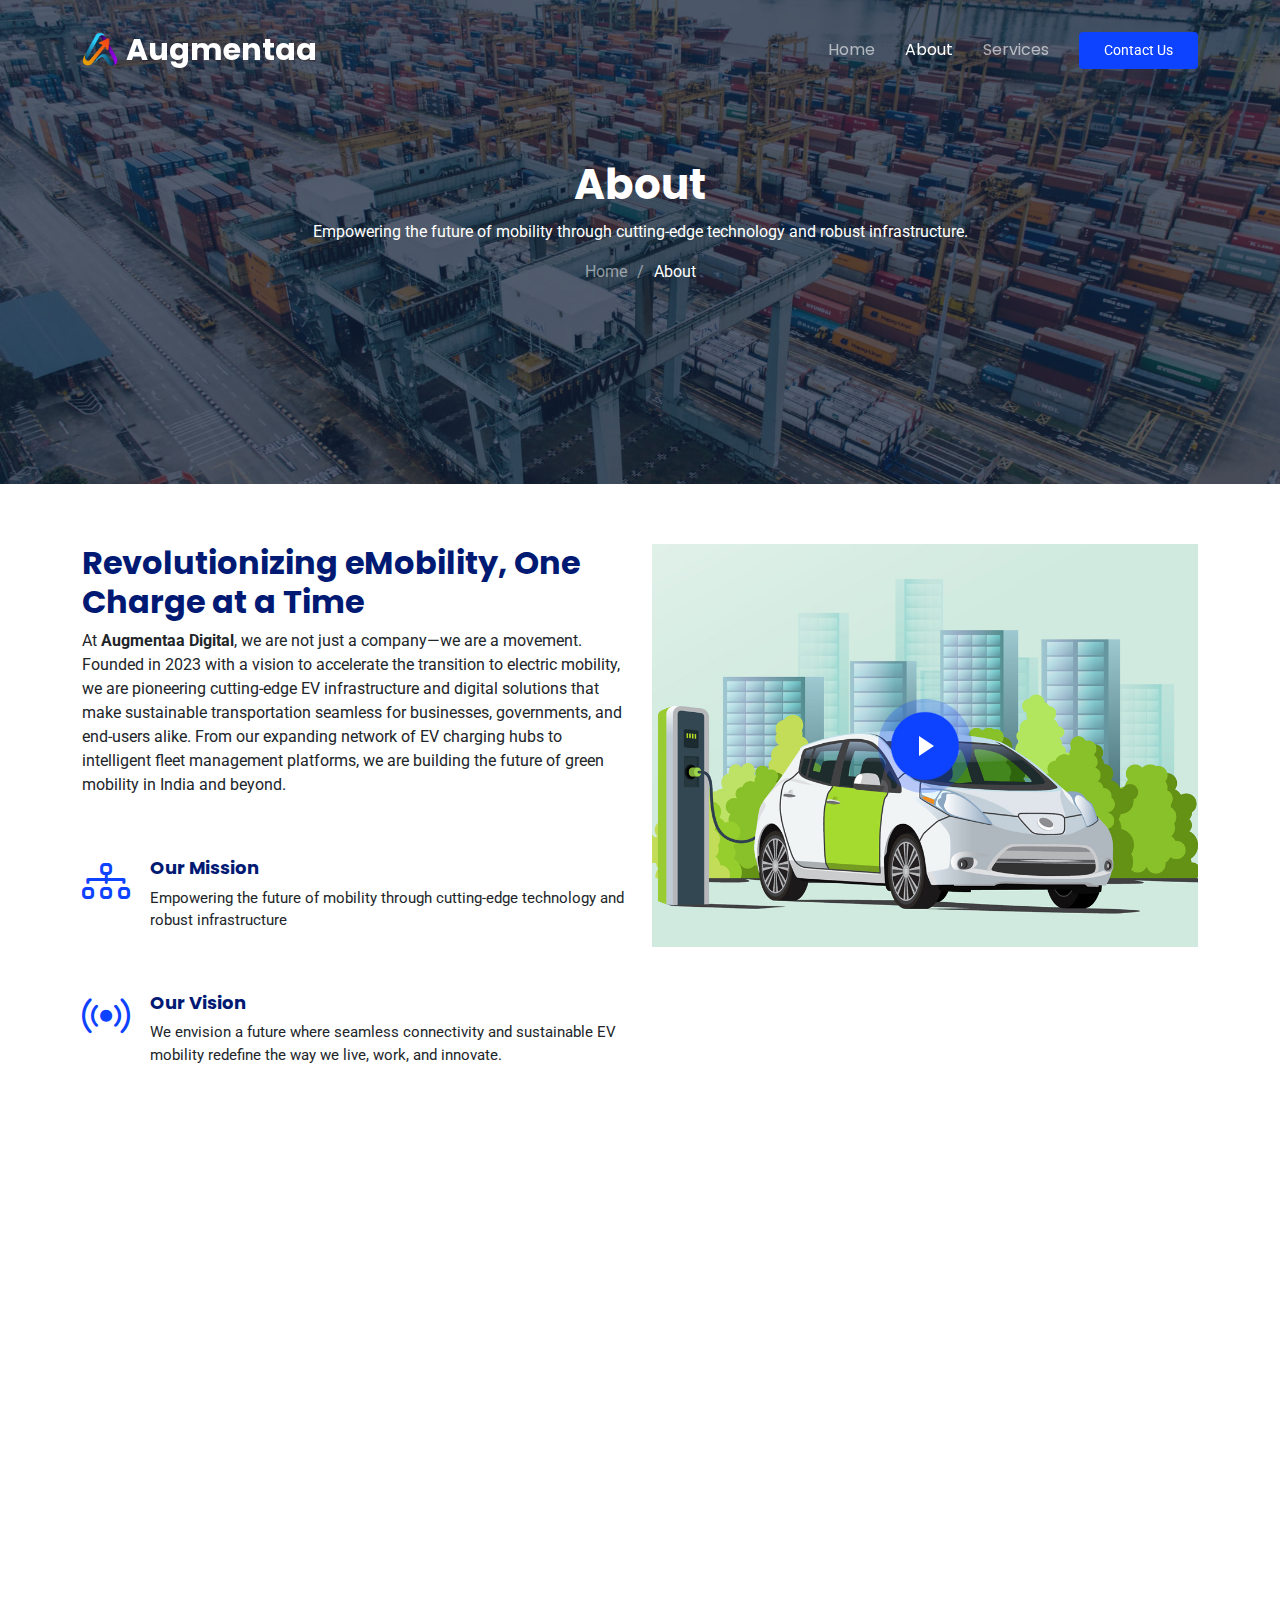
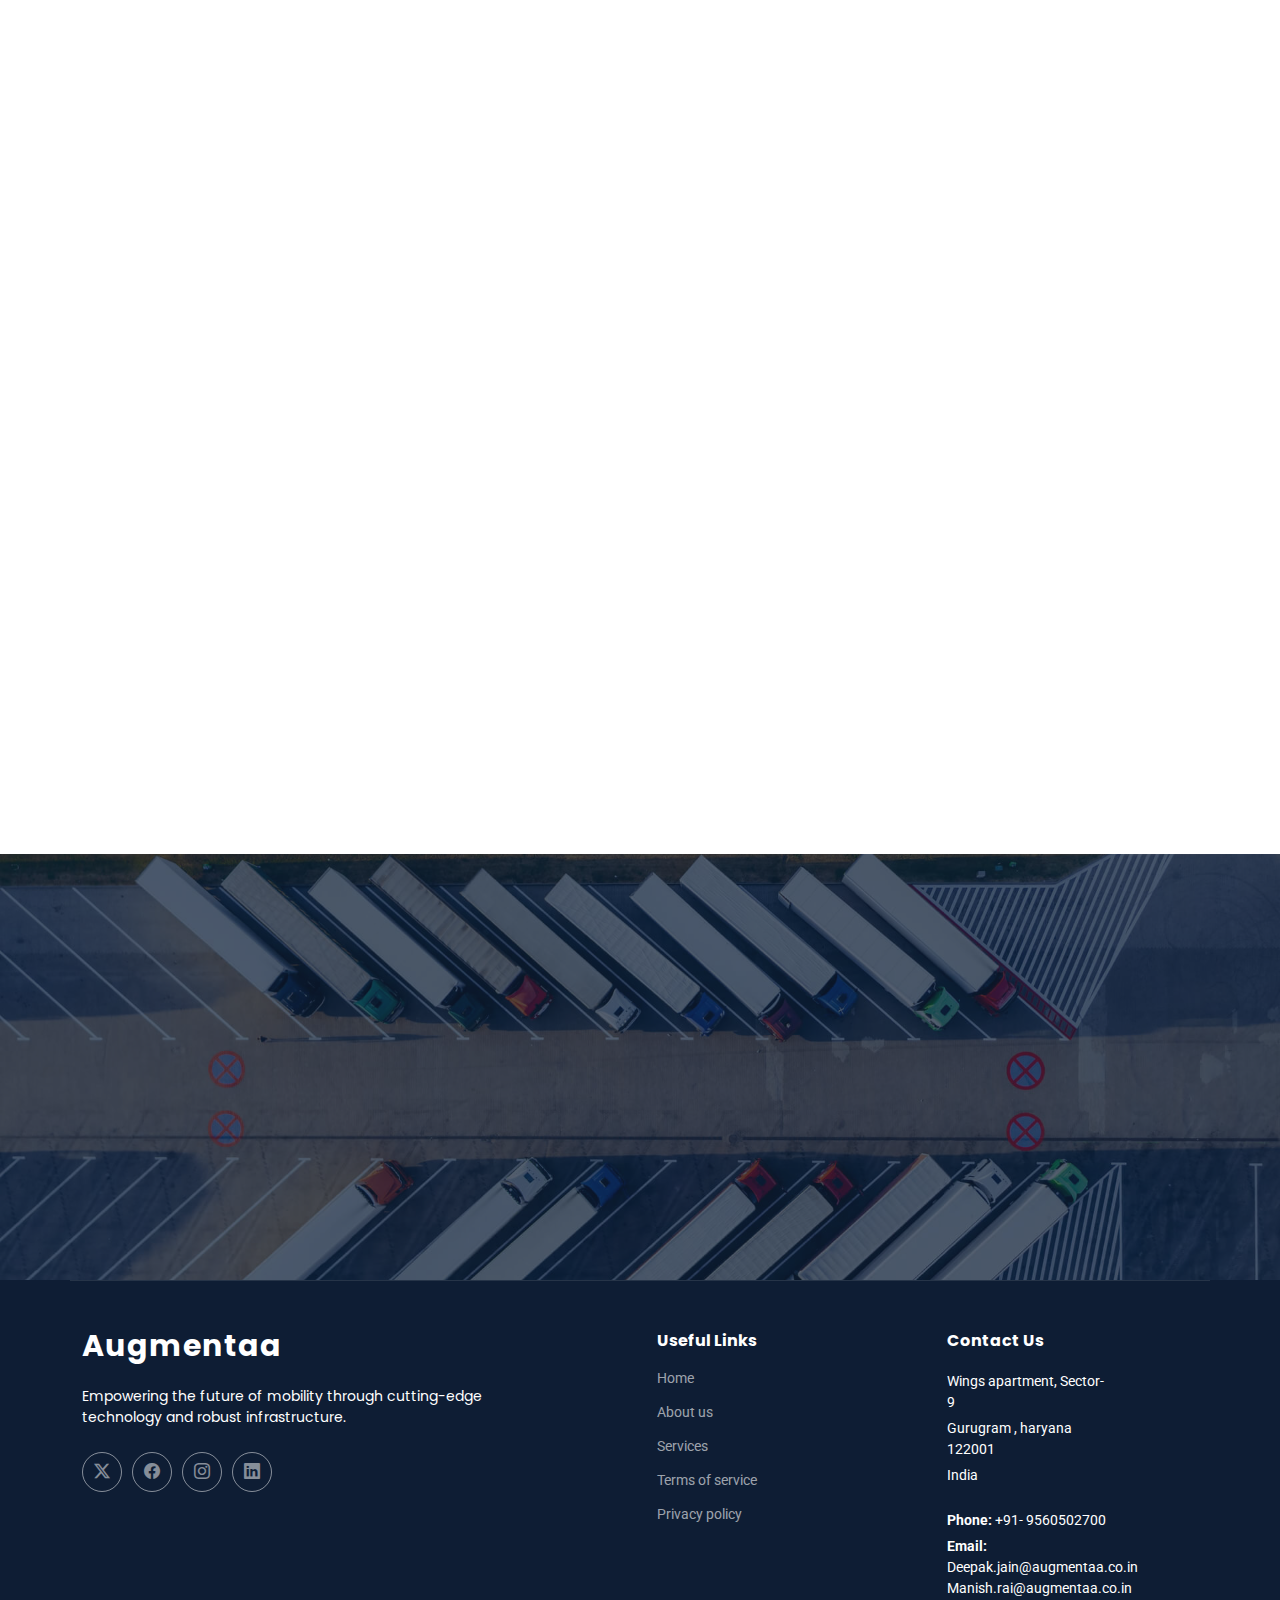
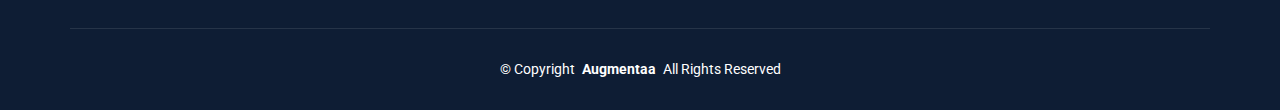
==== about.html @ 50c9d654 "Initial commit" ====
<!DOCTYPE html>
<html lang="en">

<head>
  <meta charset="utf-8">
  <meta content="width=device-width, initial-scale=1.0" name="viewport">
  <title>About - Augmentaa </title>
  <meta name="description" content="">
  <meta name="keywords" content="">

  <!-- Favicons -->
  <link href="assets/img/favicon.png" rel="icon">
  <link href="assets/img/apple-touch-icon.png" rel="apple-touch-icon">

  <!-- Fonts -->
  <link href="https://fonts.googleapis.com" rel="preconnect">
  <link href="https://fonts.gstatic.com" rel="preconnect" crossorigin>
  <link href="https://fonts.googleapis.com/css2?family=Roboto:ital,wght@0,100;0,300;0,400;0,500;0,700;0,900;1,100;1,300;1,400;1,500;1,700;1,900&family=Poppins:ital,wght@0,100;0,200;0,300;0,400;0,500;0,600;0,700;0,800;0,900;1,100;1,200;1,300;1,400;1,500;1,600;1,700;1,800;1,900&display=swap" rel="stylesheet">

  <!-- Vendor CSS Files -->
  <link href="assets/vendor/bootstrap/css/bootstrap.min.css" rel="stylesheet">
  <link href="assets/vendor/bootstrap-icons/bootstrap-icons.css" rel="stylesheet">
  <link href="assets/vendor/aos/aos.css" rel="stylesheet">
  <link href="assets/vendor/fontawesome-free/css/all.min.css" rel="stylesheet">
  <link href="assets/vendor/glightbox/css/glightbox.min.css" rel="stylesheet">
  <link href="assets/vendor/swiper/swiper-bundle.min.css" rel="stylesheet">

  <!-- Main CSS File -->
  <link href="assets/css/main.css" rel="stylesheet">
</head>

<body class="about-page">

  <header id="header" class="header d-flex align-items-center fixed-top">
    <div class="container-fluid container-xl position-relative d-flex align-items-center">

      <a href="index.html" class="logo d-flex align-items-center me-auto">
        <img src="assets/img/logo.png" alt="">
        <h1 class="sitename">Augmentaa</h1>
      </a>

      <nav id="navmenu" class="navmenu">
        <ul>
          <li><a href="index.html" >Home<br></a></li>
          <li><a href="about.html"class="active">About</a></li>
          <li><a href="services.html">Services</a></li>

        </ul>
        <i class="mobile-nav-toggle d-xl-none bi bi-list"></i>
      </nav>

      <a class="btn-getstarted" href="contact.html">Contact Us</a>

    </div>
  </header>

  <main class="main">

    <!-- Page Title -->
    <div class="page-title dark-background" data-aos="fade" style="background-image: url(assets/img/page-title-bg.jpg);">
      <div class="container position-relative">
        <h1>About</h1>
        <p>Empowering the future of mobility through cutting-edge technology and robust infrastructure.</p>
        <nav class="breadcrumbs">
          <ol>
            <li><a href="index.html">Home</a></li>
            <li class="current">About</li>
          </ol>
        </nav>
      </div>
    </div><!-- End Page Title -->

    <!-- About Section -->
    <section id="about" class="about section">

      <div class="container">

        <div class="row gy-4">

          <div class="col-lg-6 position-relative align-self-start order-lg-last order-first" data-aos="fade-up" data-aos-delay="200">
            <img src="assets/img/52.jpg" class="img-fluid" alt="">
            <a href="https://youtube.com/embed/xoMpGy_4FbI?si=5TFP5IBlbezK6cWa" class="glightbox pulsating-play-btn"></a>
          </div>

          <div class="col-lg-6 content order-last  order-lg-first" data-aos="fade-up" data-aos-delay="100">
            <h3>Revolutionizing eMobility, One Charge at a Time</h3>
            <p>
              At <b>Augmentaa Digital</b>, we are not just a company—we are a movement. Founded in 2023 with a vision to accelerate the transition to electric mobility, we are pioneering cutting-edge EV infrastructure and digital solutions that make sustainable transportation seamless for businesses, governments, and end-users alike.

From our expanding network of EV charging hubs to intelligent fleet management platforms, we are building the future of green mobility in India and beyond.
            </p>
            <ul>
              <li>
                <i class="bi bi-diagram-3"></i>
                <div>
                  <h5>Our Mission</h5>
                  <p>Empowering the future of mobility through cutting-edge technology and robust infrastructure</p>
                </div>
              </li>

              <li>
                <i class="bi bi-broadcast"></i>
                <div>
                  <h5>Our Vision</h5>
                  <p>We envision a future where seamless connectivity and sustainable EV mobility redefine the way we live, work, and innovate.                  </p>
                </div>
              </li>
            </ul>
          </div>

        </div>

      </div>

    </section><!-- /About Section -->

    <!-- Stats Section -->
    <section id="stats" class="stats section">

      <div class="container" data-aos="fade-up" data-aos-delay="100">

        <div class="row gy-4">

          <div class="col-lg-3 col-md-6">
            <div class="stats-item text-center w-100 h-100">
              <span data-purecounter-start="0" data-purecounter-end="232" data-purecounter-duration="1" class="purecounter"></span>
              <p>Locations targeted</p>
            </div>
          </div><!-- End Stats Item -->

          <div class="col-lg-3 col-md-6">
            <div class="stats-item text-center w-100 h-100">
              <span data-purecounter-start="0" data-purecounter-end="521" data-purecounter-duration="1" class="purecounter"></span>
              <p>Vehicles under us</p>
            </div>
          </div><!-- End Stats Item -->

          <div class="col-lg-3 col-md-6">
            <div class="stats-item text-center w-100 h-100">
              <span data-purecounter-start="0" data-purecounter-end="1453" data-purecounter-duration="1" class="purecounter"></span>
              <p>collaborations</p>
            </div>
          </div><!-- End Stats Item -->

          <div class="col-lg-3 col-md-6">
            <div class="stats-item text-center w-100 h-100">
              <span data-purecounter-start="0" data-purecounter-end="32" data-purecounter-duration="1" class="purecounter"></span>
              <p>workers</p>
            </div>
          </div><!-- End Stats Item -->

        </div>

      </div>

    </section><!-- /Stats Section -->

    <!-- Team Section -->
    <section id="team" class="team section">

      <!-- Section Title -->
      <div class="container section-title" data-aos="fade-up">
        <span>What we do<br></span>
        <h2>What we do</h2>
        <p>we are revolutionizing the eMobility ecosystem with cutting-edge technology and sustainable solutions.</p>
      </div><!-- End Section Title -->

      <div class="container">

        <div class="row">

          <div  class="col-lg-4 col-md-6 d-flex" data-aos="fade-up" data-aos-delay="100">
            <div class="member" >
              <img src="assets/img/team/23.jpg" class="img-fluid" alt="">
              <div class="member-content" style="font-size: 30px; ">
                <div>🔋</div>
                <h4>Technological Solutions</h4>
                <p style="color: black;font-size:medium;">
                  Our robust management application optimizes EV charging infrastructure, ensuring seamless 
                operation and user experience
                </p>
                <div class="button-container">
                  <a href="nextpage.html" class="animated-button" id="explore-button">
                      🚀 Explore More
                  </a>
              </div>
              </div>
            </div>
          </div><!-- End Team Member -->

          <div class="col-lg-4 col-md-6 d-flex" data-aos="fade-up" data-aos-delay="200">
            <div class="member">
              <img src="assets/img/team/17038.jpg" class="img-fluid" alt="">
              <div class="member-content">
                <div style="font-size: 30px;">🚗</div>
                <h4>e-Mobility Enabler</h4>
                <p style="color: black;font-size:medium;">
                  Tailored EV charging solutions for 
                businesses.
                </p>
                <div class="button-container">
                  <a href="nextpage.html" class="animated-button" id="explore-button">
                      🚀 Explore More
                  </a>
              </div>
              </div>
            </div>
          </div><!-- End Team Member -->

          <div class="col-lg-4 col-md-6 d-flex" data-aos="fade-up" data-aos-delay="300">
            <div class="member">
              <img src="assets/img/team/17.jpg" class="img-fluid" alt="">
              <div class="member-content">
                <div style="font-size: 30px;">🌱</div>
                <h4> Intracity Distribution</h4>
                <p style="color: black;font-size:medium;">
                  Efficient intracity logistics powered by eco-friendly electric vehicles for sustainable urban distribution.
                </p>
                <div class="button-container">
                  <a href="nextpage.html" class="animated-button" id="explore-button">
                      🚀 Explore More
                  </a>
              </div>
              </div>
            </div>
          </div><!-- End Team Member -->

        </div>

      </div>

    </section><!-- /Team Section -->

    <!-- Testimonials Section -->
    <section id="testimonials" class="testimonials section dark-background">
      <img src="assets/img/testimonials-bg.jpg" class="testimonials-bg" alt="">

      <div class="container" data-aos="fade-up" data-aos-delay="100">

        <div class="swiper init-swiper">
          <script type="application/json" class="swiper-config">
            {
              "loop": true,
              "speed": 600,
              "autoplay": {
                "delay": 5000
              },
              "slidesPerView": "auto",
              "pagination": {
                "el": ".swiper-pagination",
                "type": "bullets",
                "clickable": true
              }
            }
          </script>
          <div class="swiper-wrapper">
            <div class="swiper-slide">
              <div class="testimonial-item">
                <div class="container section-title" data-aos="fade-up">
                  <span>Our Vision <br></span>
                  <h2>Our Vision </h2>
                </div>
                <p>
                  <i class="bi bi-quote quote-icon-left"></i>
                  <span style="font-size: large;"> Empowering industries through 
                    transformative technology, we 
                    envision a future where seamless 
                    connectivity, sustainable EV mobility 
                    redefine the way we live, work, and 
                    innovate</span>
                  <i class="bi bi-quote quote-icon-right"></i>
                </p>
              </div>
            </div><!-- End testimonial item -->

            <div class="swiper-slide">
              <div class="testimonial-item">
                <div class="container section-title" data-aos="fade-up">
                  <span>Our Mission<br></span>
                  <h2>Our Mission</h2>
                </div>
                <p>
                  <i class="bi bi-quote quote-icon-left"></i>
                  <span style="font-size: large;"> At the forefront of technological 
                    evolution, our mission is to engineer 
                    cutting-edge software solutions that 
                    enables electric vehicle fleet operators, 
                    paving the way for a smarter, healthier, 
                    and more sustainable world</span>
                  <i class="bi bi-quote quote-icon-right"></i>
                </p>
              </div>
            </div><!-- End testimonial item -->

            <div class="swiper-slide">
              <div class="testimonial-item">
                <div class="container section-title" data-aos="fade-up">
                  <span>Our Values<br></span>
                  <h2>Our Values</h2>
                </div>
                <p>
                  <i class="bi bi-quote quote-icon-left"></i>
                  <span style="font-size: large;">Transparency
                    • Empowerment
                    • Innovation
                    • Sustainability
                    • CustomerSuccess
                    • Collaboration,
                    • Positive Social Impacts</span>
                  <i class="bi bi-quote quote-icon-right"></i>
                </p>
              </div>
            </div><!-- End testimonial item -->
          </div>
          <div class="swiper-pagination"></div>
        </div>

      </div>

    </section>
  </main>

  <footer id="footer" class="footer dark-background">

    <div class="container footer-top">
      <div class="row gy-4">
        <div class="col-lg-5 col-md-12 footer-about">
          <a href="index.html" class="logo d-flex align-items-center">
            <span class="sitename">Augmentaa</span>
          </a>
          <p>Empowering the future of mobility through cutting-edge technology and robust infrastructure.</p>
          <div class="social-links d-flex mt-4">
            <a href=""><i class="bi bi-twitter-x"></i></a>
            <a href=""><i class="bi bi-facebook"></i></a>
            <a href=""><i class="bi bi-instagram"></i></a>
            <a href=""><i class="bi bi-linkedin"></i></a>
          </div>
        </div>

        <div class="col-lg-2 col-6 footer-links">
          <h4>Useful Links</h4>
          <ul>
            <li><a href="/">Home</a></li>
            <li><a href="/about.html">About us</a></li>
            <li><a href="/services.html">Services</a></li>
            <li><a href="#">Terms of service</a></li>
            <li><a href="#">Privacy policy</a></li>
          </ul>
        </div>

        <div class="col-lg-3 col-md-12 footer-contact text-center text-md-start">
          <h4 style="  margin-left: 100px;">Contact Us</h4>
          <p>Wings apartment, Sector-9</p>
          <p>Gurugram , haryana 122001</p>
          <p>India</p>
          <p class="mt-4"><strong>Phone:</strong> <span>+91- 9560502700</span></p>
          <p><strong>Email:</strong> <span>  Deepak.jain@augmentaa.co.in  Manish.rai@augmentaa.co.in</span></p>
        </div>

      </div>
    </div>

    <div class="container copyright text-center mt-4">
      <p>© <span>Copyright</span> <strong class="px-1 sitename">Augmentaa</strong> <span>All Rights Reserved</span></p>
    </div>

  </footer>

  <!-- Scroll Top -->
  <a href="#" id="scroll-top" class="scroll-top d-flex align-items-center justify-content-center"><i class="bi bi-arrow-up-short"></i></a>

  <!-- Preloader -->
  <div id="preloader"></div>

  <!-- Vendor JS Files -->
  <script src="assets/vendor/bootstrap/js/bootstrap.bundle.min.js"></script>
  <script src="assets/vendor/php-email-form/validate.js"></script>
  <script src="assets/vendor/aos/aos.js"></script>
  <script src="assets/vendor/purecounter/purecounter_vanilla.js"></script>
  <script src="assets/vendor/glightbox/js/glightbox.min.js"></script>
  <script src="assets/vendor/swiper/swiper-bundle.min.js"></script>

  <!-- Main JS File -->
  <script src="assets/js/main.js"></script>

</body>

</html>
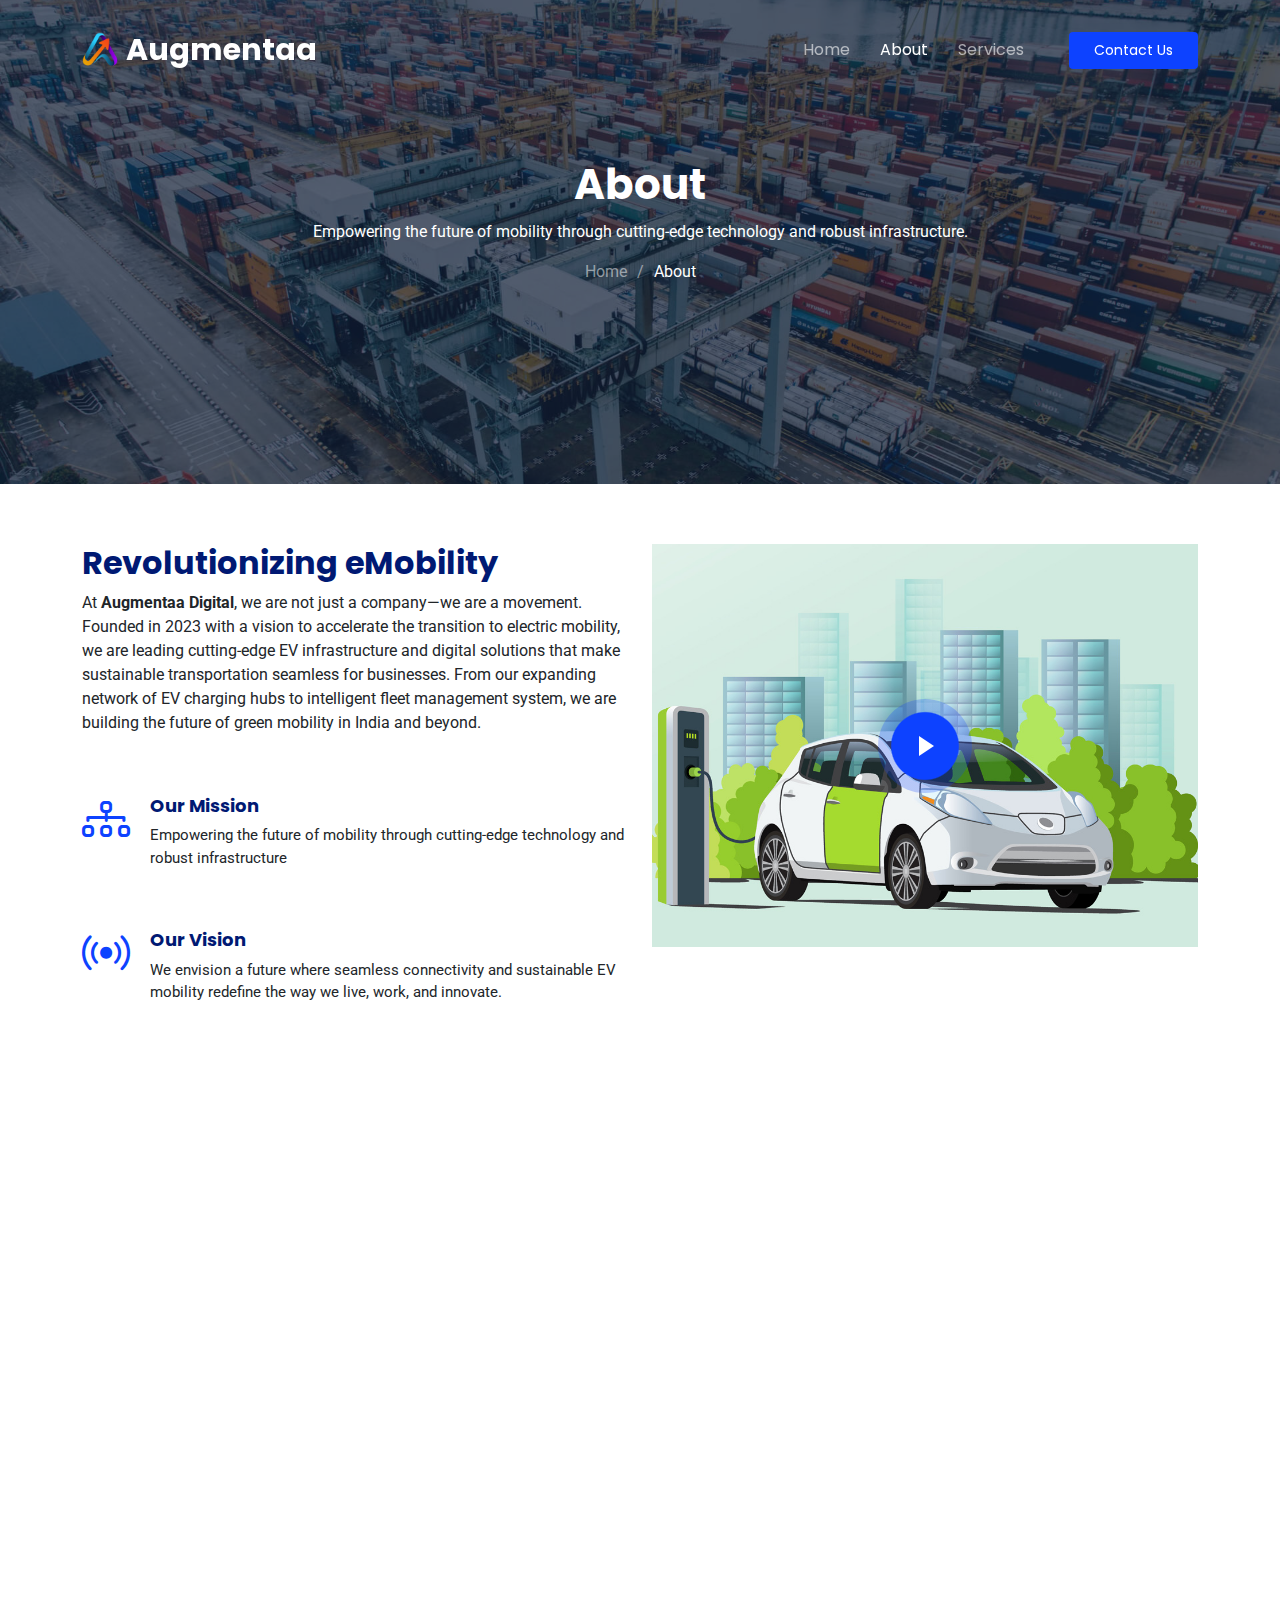
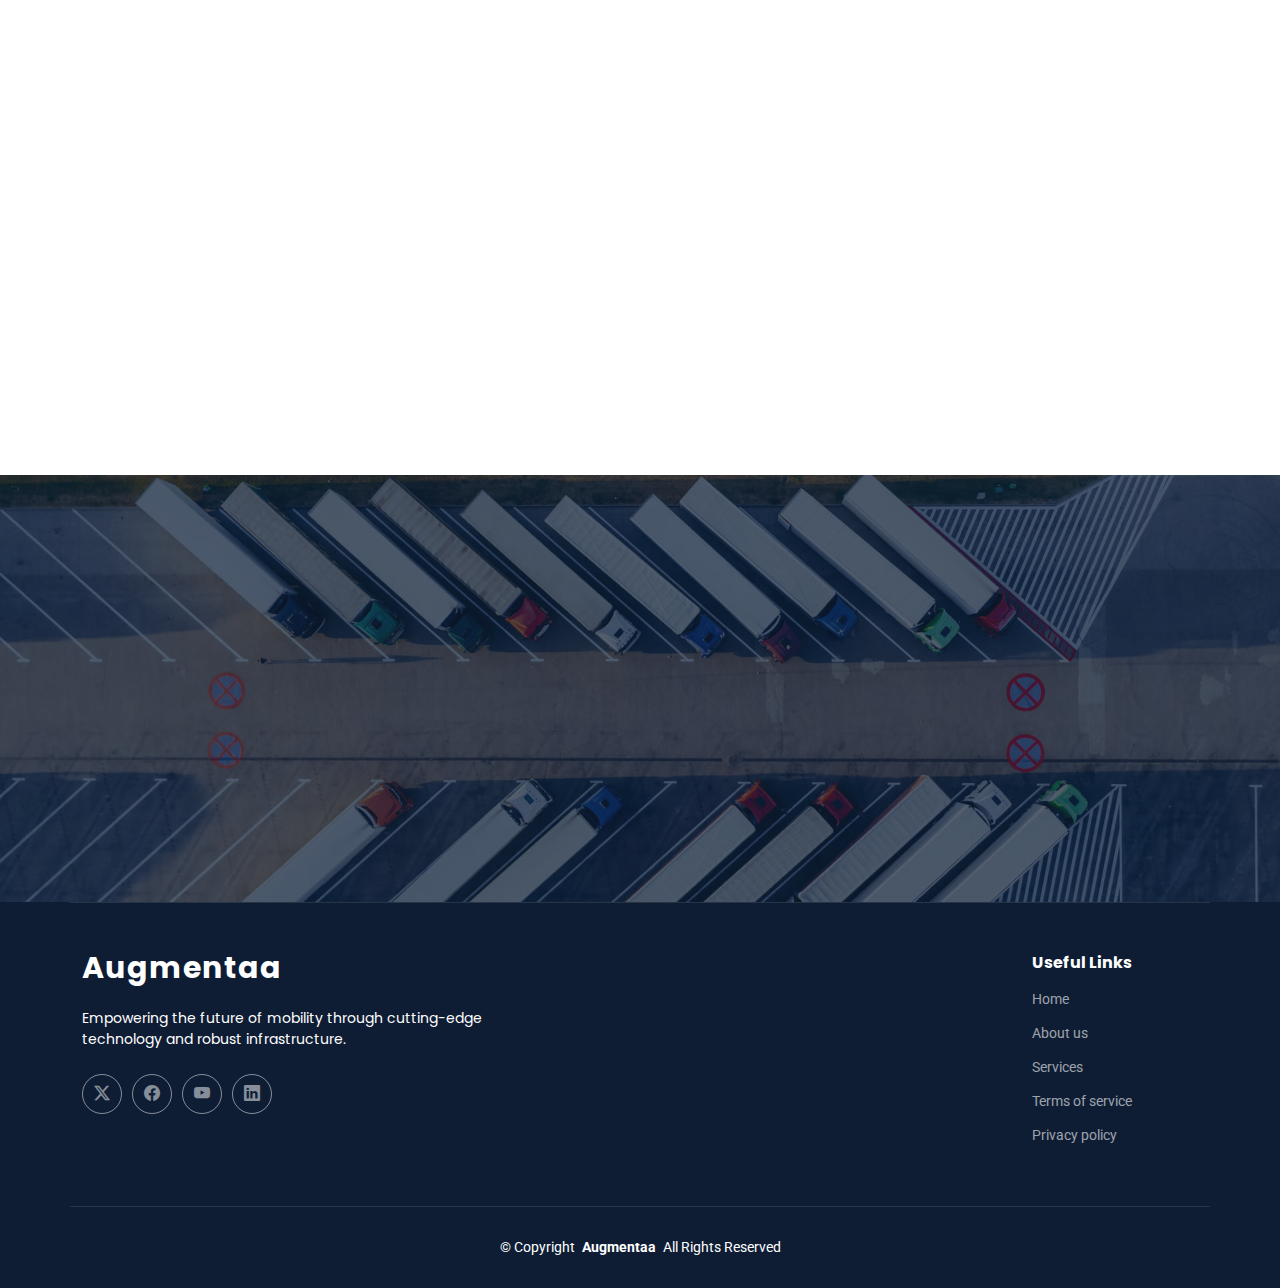
==== commit e8d11d14: "Updated counter script and other fixes" ====
--- a/about.html
+++ b/about.html
@@ -44,12 +44,12 @@
           <li><a href="index.html" >Home<br></a></li>
           <li><a href="about.html"class="active">About</a></li>
           <li><a href="services.html">Services</a></li>
+          <a class="btn-getstarted" href="contact.html">Contact Us</a>
 
         </ul>
         <i class="mobile-nav-toggle d-xl-none bi bi-list"></i>
       </nav>
 
-      <a class="btn-getstarted" href="contact.html">Contact Us</a>
 
     </div>
   </header>
@@ -83,11 +83,11 @@
           </div>
 
           <div class="col-lg-6 content order-last  order-lg-first" data-aos="fade-up" data-aos-delay="100">
-            <h3>Revolutionizing eMobility, One Charge at a Time</h3>
+            <h3>Revolutionizing eMobility</h3>
             <p>
-              At <b>Augmentaa Digital</b>, we are not just a company—we are a movement. Founded in 2023 with a vision to accelerate the transition to electric mobility, we are pioneering cutting-edge EV infrastructure and digital solutions that make sustainable transportation seamless for businesses, governments, and end-users alike.
-
-From our expanding network of EV charging hubs to intelligent fleet management platforms, we are building the future of green mobility in India and beyond.
+              At <b>Augmentaa Digital</b>, we are not just a company—we are a movement. Founded in 2023 with a vision to accelerate the transition to electric mobility, we are leading cutting-edge EV infrastructure and digital solutions that make sustainable transportation seamless for businesses.
+
+From our expanding network of EV charging hubs to intelligent fleet management system, we are building the future of green mobility in India and beyond.
             </p>
             <ul>
               <li>
@@ -113,47 +113,6 @@
       </div>
 
     </section><!-- /About Section -->
-
-    <!-- Stats Section -->
-    <section id="stats" class="stats section">
-
-      <div class="container" data-aos="fade-up" data-aos-delay="100">
-
-        <div class="row gy-4">
-
-          <div class="col-lg-3 col-md-6">
-            <div class="stats-item text-center w-100 h-100">
-              <span data-purecounter-start="0" data-purecounter-end="232" data-purecounter-duration="1" class="purecounter"></span>
-              <p>Locations targeted</p>
-            </div>
-          </div><!-- End Stats Item -->
-
-          <div class="col-lg-3 col-md-6">
-            <div class="stats-item text-center w-100 h-100">
-              <span data-purecounter-start="0" data-purecounter-end="521" data-purecounter-duration="1" class="purecounter"></span>
-              <p>Vehicles under us</p>
-            </div>
-          </div><!-- End Stats Item -->
-
-          <div class="col-lg-3 col-md-6">
-            <div class="stats-item text-center w-100 h-100">
-              <span data-purecounter-start="0" data-purecounter-end="1453" data-purecounter-duration="1" class="purecounter"></span>
-              <p>collaborations</p>
-            </div>
-          </div><!-- End Stats Item -->
-
-          <div class="col-lg-3 col-md-6">
-            <div class="stats-item text-center w-100 h-100">
-              <span data-purecounter-start="0" data-purecounter-end="32" data-purecounter-duration="1" class="purecounter"></span>
-              <p>workers</p>
-            </div>
-          </div><!-- End Stats Item -->
-
-        </div>
-
-      </div>
-
-    </section><!-- /Stats Section -->
 
     <!-- Team Section -->
     <section id="team" class="team section">
@@ -180,7 +139,7 @@
                 operation and user experience
                 </p>
                 <div class="button-container">
-                  <a href="nextpage.html" class="animated-button" id="explore-button">
+                  <a href="/services.html" class="animated-button" id="explore-button">
                       🚀 Explore More
                   </a>
               </div>
@@ -199,7 +158,7 @@
                 businesses.
                 </p>
                 <div class="button-container">
-                  <a href="nextpage.html" class="animated-button" id="explore-button">
+                  <a href="/services.html" class="animated-button" id="explore-button">
                       🚀 Explore More
                   </a>
               </div>
@@ -217,7 +176,7 @@
                   Efficient intracity logistics powered by eco-friendly electric vehicles for sustainable urban distribution.
                 </p>
                 <div class="button-container">
-                  <a href="nextpage.html" class="animated-button" id="explore-button">
+                  <a href="/services.html" class="animated-button" id="explore-button">
                       🚀 Explore More
                   </a>
               </div>
@@ -323,38 +282,29 @@
   <footer id="footer" class="footer dark-background">
 
     <div class="container footer-top">
-      <div class="row gy-4">
-        <div class="col-lg-5 col-md-12 footer-about">
-          <a href="index.html" class="logo d-flex align-items-center">
+      <div class="row gy-2">
+        <div class="col-lg-5 col-md-12 footer-about" >
+          <a href="index.html" class="logo d-flex align-item-center">
             <span class="sitename">Augmentaa</span>
           </a>
-          <p>Empowering the future of mobility through cutting-edge technology and robust infrastructure.</p>
+          <p >Empowering the future of mobility through cutting-edge technology and robust infrastructure.</p>
           <div class="social-links d-flex mt-4">
-            <a href=""><i class="bi bi-twitter-x"></i></a>
-            <a href=""><i class="bi bi-facebook"></i></a>
-            <a href=""><i class="bi bi-instagram"></i></a>
-            <a href=""><i class="bi bi-linkedin"></i></a>
+            <a href="https://x.com/AugmentaaD9318?t=tr8JfWh-Of6RFS85UZQ-bA&s=08"><i class="bi bi-twitter-x"></i></a>
+            <a href="https://www.facebook.com/share/14vKC4ajAV/"><i class="bi bi-facebook"></i></a>
+            <a href="https://www.youtube.com/@augmentaadigital"><i class="bi bi-youtube"></i></a>
+            <a href="https://www.linkedin.com/company/augmentaa-digital-services/"><i class="bi bi-linkedin"></i></a>
           </div>
         </div>
 
-        <div class="col-lg-2 col-6 footer-links">
+        <div  class="col-lg-2 col-6 footer-links">
           <h4>Useful Links</h4>
-          <ul>
+          <ul >
             <li><a href="/">Home</a></li>
             <li><a href="/about.html">About us</a></li>
             <li><a href="/services.html">Services</a></li>
             <li><a href="#">Terms of service</a></li>
             <li><a href="#">Privacy policy</a></li>
           </ul>
-        </div>
-
-        <div class="col-lg-3 col-md-12 footer-contact text-center text-md-start">
-          <h4 style="  margin-left: 100px;">Contact Us</h4>
-          <p>Wings apartment, Sector-9</p>
-          <p>Gurugram , haryana 122001</p>
-          <p>India</p>
-          <p class="mt-4"><strong>Phone:</strong> <span>+91- 9560502700</span></p>
-          <p><strong>Email:</strong> <span>  Deepak.jain@augmentaa.co.in  Manish.rai@augmentaa.co.in</span></p>
         </div>
 
       </div>
--- a/assets/css/main.css
+++ b/assets/css/main.css
@@ -404,6 +404,7 @@
   .navmenu {
     padding: 0;
     z-index: 9997;
+
   }
 
   .navmenu ul {
@@ -526,7 +527,24 @@
   font-size: 14px;
   position: relative;
 }
-
+@media (max-width: 768px) {
+  footer {
+    text-align: center;
+  }
+  footer .d-flex {
+    justify-content: center;
+  }
+
+  footer li {
+    text-align: center;
+    display: block!important;
+  }
+  .footer-links{
+    margin-left: auto !important;
+    margin-right: auto !important;
+    margin-top: 30px;
+  }
+}
 .footer .footer-top {
   padding-top: 50px;
   border-top: 1px solid color-mix(in srgb, var(--default-color), transparent 90%);
@@ -535,6 +553,7 @@
 .footer .footer-about .logo {
   line-height: 1;
   margin-bottom: 25px;
+
 }
 
 .footer .footer-about .logo img {
@@ -583,7 +602,7 @@
 
 .footer .footer-links {
   margin-bottom: 30px;
-  margin-left: 100px;
+  margin-left: auto;
 }
 
 .footer .footer-links ul {
@@ -2033,3 +2052,5 @@
   50% { box-shadow: 0 0 20px rgba(72, 187, 120, 0.8); }
   100% { box-shadow: 0 0 10px rgba(72, 187, 120, 0.4); }
 }
+
+
